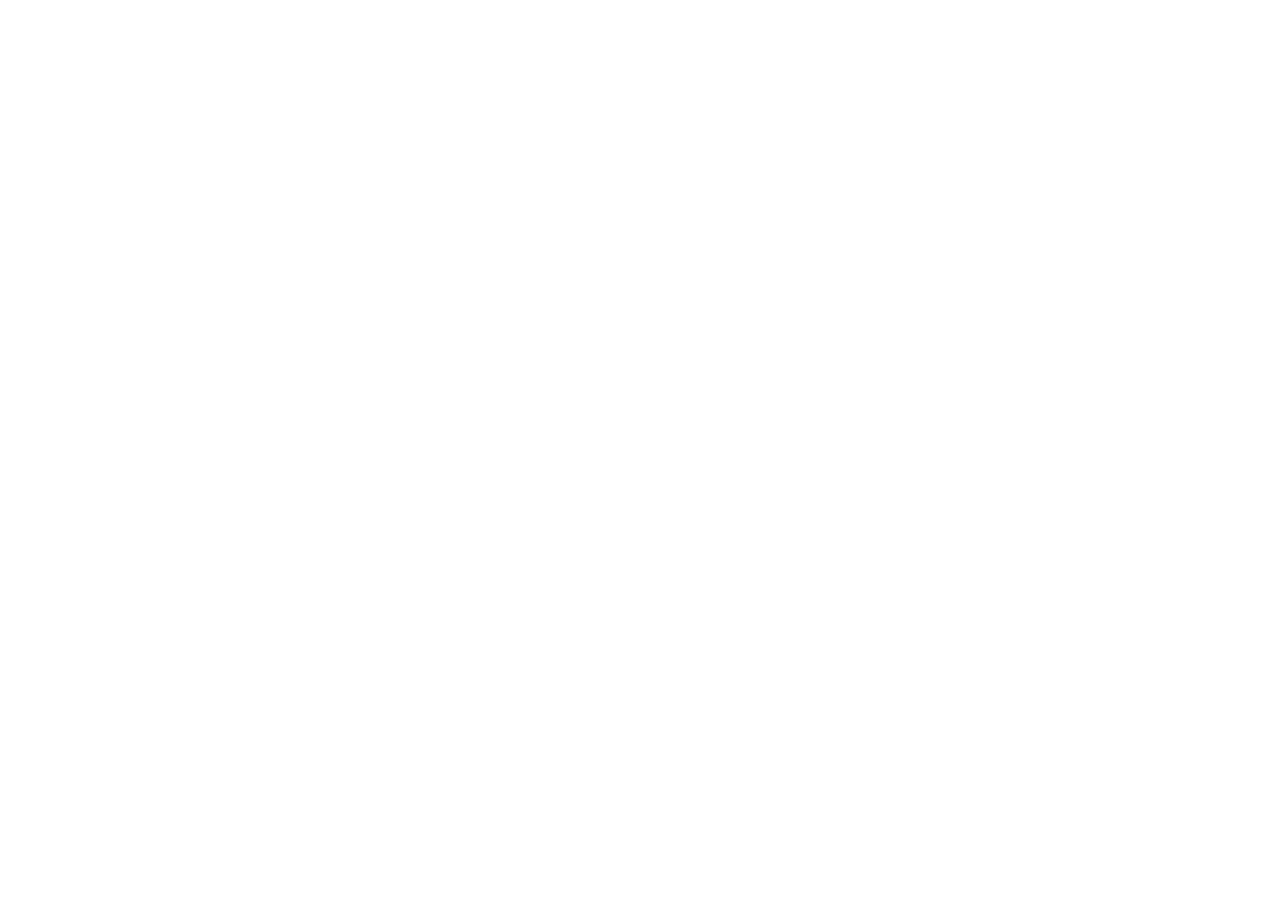
==== index.html @ af1b5518 "inital commit" ====
<!DOCTYPE html>
<html lang="en">

<head>
    <meta charset="UTF-8">
    <meta http-equiv="X-UA-Compatible" content="IE=edge">
    <meta name="viewport" content="width=device-width, initial-scale=1.0">
    <title>Home</title>
    <link rel="stylesheet" href="src/assets/css/reset.css">
    <link rel="stylesheet" href="src/assets/css/index.css">
</head>

<body>


    <script type="module" src="src/Js/controllers/indexController.js"></script>
</body>

</html>
---- src/assets/css/index.css ----
:root {
    -cor-do-botao: #fff;
}
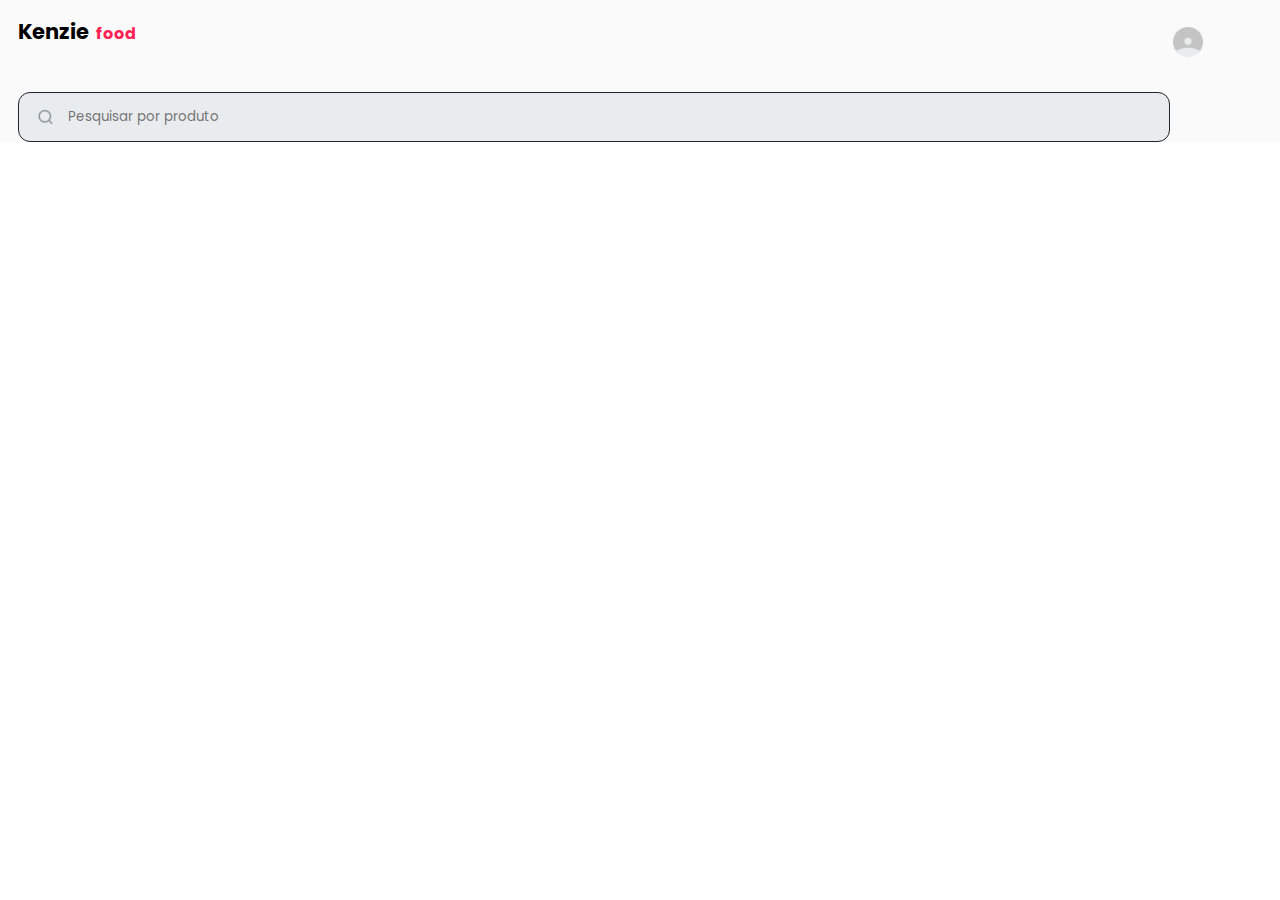
==== commit de29d930: "Merge branch 'develop' into feature/pageAutentication" ====
--- a/index.html
+++ b/index.html
@@ -1,19 +1,17 @@
 <!DOCTYPE html>
 <html lang="en">
+  <head>
+    <meta charset="UTF-8" />
+    <meta http-equiv="X-UA-Compatible" content="IE=edge" />
+    <meta name="viewport" content="width=device-width, initial-scale=1.0" />
+    <title>Home</title>
+    <link rel="stylesheet" href="src/assets/css/reset.css" />
+    <link rel="stylesheet" href="src/assets/css/index.css" />
+  </head>
 
-<head>
-    <meta charset="UTF-8">
-    <meta http-equiv="X-UA-Compatible" content="IE=edge">
-    <meta name="viewport" content="width=device-width, initial-scale=1.0">
-    <title>Home</title>
-    <link rel="stylesheet" href="src/assets/css/reset.css">
-    <link rel="stylesheet" href="src/assets/css/index.css">
-</head>
-
-<body>
-
+  <body>
+    <header class="header"></header>
 
     <script type="module" src="src/Js/controllers/indexController.js"></script>
-</body>
-
-</html>+  </body>
+</html>
--- a/src/assets/css/index.css
+++ b/src/assets/css/index.css
@@ -1,3 +1,89 @@
-:root {
-    -cor-do-botao: #fff;
-}+@import url("https://fonts.googleapis.com/css2?family=Inter&family=Poppins&display=swap");
+
+.header {
+  width: 100%;
+  font-family: "Poppins";
+  display: flex;
+  flex-wrap: wrap;
+  align-items: center;
+  justify-content: flex-start;
+  background: #fafafa;
+}
+
+.header__strong {
+  font-weight: 700;
+  font-size: 21px;
+  margin-left: 18px;
+  margin-top: 21px;
+}
+
+.header__small {
+  font-weight: 700;
+  font-size: 16px;
+  color: #ff2253;
+  margin-left: 7px;
+  margin-top: 26px;
+}
+.header__search--container {
+  gap: 14px;
+  width: 70%;
+  height: 50px;
+  margin-left: 18px;
+  margin-top: 50px;
+  background-color: #e9ecef;
+  color: #868e96;
+  border: 1.5px solid #e9ecef;
+  border-radius: 12px;
+  display: flex;
+  flex-direction: row;
+  align-items: center;
+  justify-content: flex-start;
+}
+.header__search--container.active {
+  width: 90%;
+}
+.header__search--container {
+  border: 1.5px solid #212529;
+  border-radius: 12px;
+}
+.header__search:focus::placeholder {
+  opacity: 0;
+}
+
+.header__search:hover::placeholder {
+  padding-left: 10px;
+  transition: ease-in-out 0.4s;
+}
+.header__search::placeholder {
+  transition: ease-out 0.4s;
+}
+.header__icon {
+  width: 18px;
+  height: 18px;
+  margin-left: 18px;
+}
+.header__search {
+  font-family: "Poppins";
+  width: 100%;
+  height: 100%;
+  outline: 0;
+}
+.header__signin {
+  font-family: "Inter";
+  font-weight: 500;
+  color: #f8f9fa;
+  background-color: #ff2253;
+  width: 60px;
+  height: 48px;
+  border: 1.5px solid #ff2253;
+  border-radius: 20px;
+  margin-top: 50px;
+  margin-left: 8px;
+}
+
+.header__user {
+  width: 30px;
+  position: absolute;
+  top: 3%;
+  right: 6%;
+}
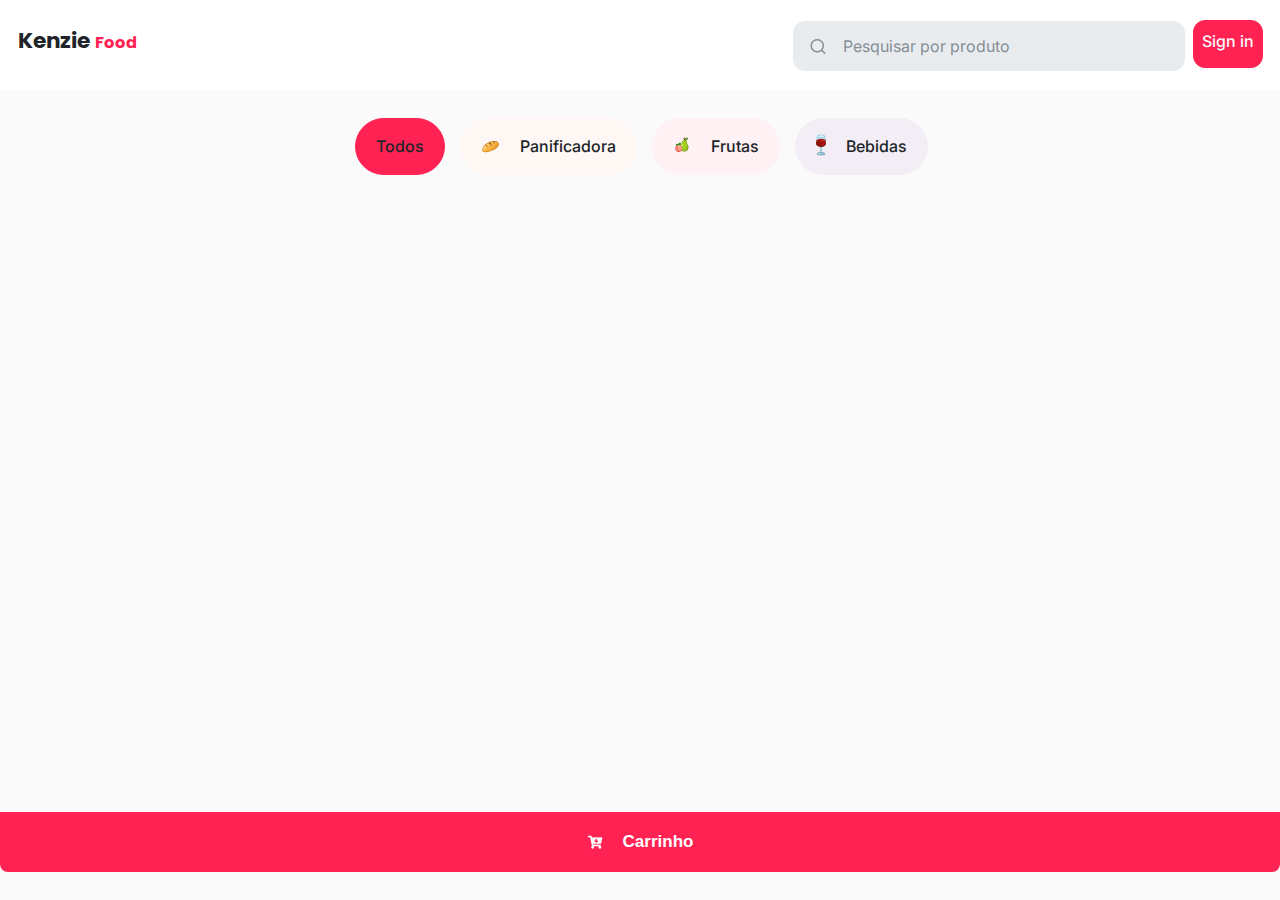
==== commit ae9686ca: "feat: created home Page" ====
--- a/index.html
+++ b/index.html
@@ -1,17 +1,206 @@
 <!DOCTYPE html>
 <html lang="en">
-  <head>
-    <meta charset="UTF-8" />
-    <meta http-equiv="X-UA-Compatible" content="IE=edge" />
-    <meta name="viewport" content="width=device-width, initial-scale=1.0" />
+
+<head>
+    <meta charset="UTF-8">
+    <meta http-equiv="X-UA-Compatible" content="IE=edge">
+    <meta name="viewport" content="width=device-width, initial-scale=1.0">
     <title>Home</title>
-    <link rel="stylesheet" href="src/assets/css/reset.css" />
-    <link rel="stylesheet" href="src/assets/css/index.css" />
-  </head>
-
-  <body>
-    <header class="header"></header>
+    <link rel="stylesheet" href="src/assets/css/reset.css">
+    <link rel="stylesheet" href="src/assets/css/index.css">
+</head>
+
+<body>
+
+    <div class="header">
+
+    </div>
+
+    <section class="mainAside">
+
+        <main>
+            <div class="container">
+                <nav class="menu">
+                    <ul class="menu__list">
+                        <li class="menu__item menu__item--all">
+                            <h2 class="menu__title">Todos</h2>
+                        </li>
+                        <li class="menu__item menu__item--bakery">
+                            <span class="menu__icon"><img src="src/assets/images/bread.png" alt=""></span>
+                            <h2 class="menu__title">Panificadora</h2>
+                        </li>
+                        <li class="menu__item menu__item--fruits">
+                            <span class="menu__icon"><img src="src/assets/images/fruits.png" alt=""></span>
+                            <h2 class="menu__title">Frutas</h2>
+                        </li>
+                        <li class="menu__item menu__item--drinks">
+                            <span class="menu__icon"><img src="src/assets/images/drink.png" alt=""></span>
+                            <h2 class="menu__title">Bebidas</h2>
+                        </li>
+                    </ul>
+                </nav>
+                <section class="showcase">
+
+                </section>
+
+            </div>
+
+        </main>
+
+        <aside>
+            <section class="cart">
+                <section class="cart__head">
+                    <div class="cart__left">
+                        <img class="cart__logo" src="src/assets/images/cartLogo.png" alt="">
+                        <h3 class="cart__title">Carrinho</h3>
+                    </div>
+                    <span class="cart__close">X</span>
+                </section>
+                <section class="cart__body">
+                    <article class="itemCart">
+                        <section class="itemCart__image">
+                            <img src="src/assets/images/pancake.png" alt="image item">
+                        </section>
+                        <section class="itemCart__info">
+                            <h4 class="itemCart__title">Panqueca de banana...</h4>
+                            <p class="itemCart__category">Panificadora</p>
+                            <span class="itemCart__price">R$ 20,00</span>
+                        </section>
+                        <section class="itemCart__delete">
+                            <button class="itemCart__btn"><img src="src/assets/images/trash.png" alt=""></button>
+                        </section>
+                    </article>
+                    <article class="itemCart">
+                        <section class="itemCart__image">
+                            <img src="src/assets/images/pancake.png" alt="image item">
+                        </section>
+                        <section class="itemCart__info">
+                            <h4 class="itemCart__title">Panqueca de banana...</h4>
+                            <p class="itemCart__category">Panificadora</p>
+                            <span class="itemCart__price">R$ 20,00</span>
+                        </section>
+                        <section class="itemCart__delete">
+                            <button class="itemCart__btn"><img src="src/assets/images/trash.png" alt=""></button>
+                        </section>
+                    </article>
+                    <article class="itemCart">
+                        <section class="itemCart__image">
+                            <img src="src/assets/images/pancake.png" alt="image item">
+                        </section>
+                        <section class="itemCart__info">
+                            <h4 class="itemCart__title">Panqueca de banana...</h4>
+                            <p class="itemCart__category">Panificadora</p>
+                            <span class="itemCart__price">R$ 20,00</span>
+                        </section>
+                        <section class="itemCart__delete">
+                            <button class="itemCart__btn"><img src="src/assets/images/trash.png" alt=""></button>
+                        </section>
+                    </article>
+
+                    <article class="itemCart">
+                        <section class="itemCart__image">
+                            <img src="src/assets/images/pancake.png" alt="image item">
+                        </section>
+                        <section class="itemCart__info">
+                            <h4 class="itemCart__title">Panqueca de banana...</h4>
+                            <p class="itemCart__category">Panificadora</p>
+                            <span class="itemCart__price">R$ 20,00</span>
+                        </section>
+                        <section class="itemCart__delete">
+                            <button class="itemCart__btn"><img src="src/assets/images/trash.png" alt=""></button>
+                        </section>
+                    </article>
+
+                    <article class="itemCart">
+                        <section class="itemCart__image">
+                            <img src="src/assets/images/pancake.png" alt="image item">
+                        </section>
+                        <section class="itemCart__info">
+                            <h4 class="itemCart__title">Panqueca de banana...</h4>
+                            <p class="itemCart__category">Panificadora</p>
+                            <span class="itemCart__price">R$ 20,00</span>
+                        </section>
+                        <section class="itemCart__delete">
+                            <button class="itemCart__btn"><img src="src/assets/images/trash.png" alt=""></button>
+                        </section>
+                    </article>
+
+
+
+                    <article class="itemCart">
+                        <section class="itemCart__image">
+                            <img src="src/assets/images/pancake.png" alt="image item">
+                        </section>
+                        <section class="itemCart__info">
+                            <h4 class="itemCart__title">Panqueca de banana...</h4>
+                            <p class="itemCart__category">Panificadora</p>
+                            <span class="itemCart__price">R$ 20,00</span>
+                        </section>
+                        <section class="itemCart__delete">
+                            <button class="itemCart__btn"><img src="src/assets/images/trash.png" alt=""></button>
+                        </section>
+                    </article>
+                    <article class="itemCart">
+                        <section class="itemCart__image">
+                            <img src="src/assets/images/pancake.png" alt="image item">
+                        </section>
+                        <section class="itemCart__info">
+                            <h4 class="itemCart__title">Panqueca de banana...</h4>
+                            <p class="itemCart__category">Panificadora</p>
+                            <span class="itemCart__price">R$ 20,00</span>
+                        </section>
+                        <section class="itemCart__delete">
+                            <button class="itemCart__btn"><img src="src/assets/images/trash.png" alt=""></button>
+                        </section>
+                    </article>
+                    <article class="itemCart">
+                        <section class="itemCart__image">
+                            <img src="src/assets/images/pancake.png" alt="image item">
+                        </section>
+                        <section class="itemCart__info">
+                            <h4 class="itemCart__title">Panqueca de banana...</h4>
+                            <p class="itemCart__category">Panificadora</p>
+                            <span class="itemCart__price">R$ 20,00</span>
+                        </section>
+                        <section class="itemCart__delete">
+                            <button class="itemCart__btn"><img src="src/assets/images/trash.png" alt=""></button>
+                        </section>
+                    </article>
+                    <article class="itemCart">
+                        <section class="itemCart__image">
+                            <img src="src/assets/images/pancake.png" alt="image item">
+                        </section>
+                        <section class="itemCart__info">
+                            <h4 class="itemCart__title">Panqueca de banana...</h4>
+                            <p class="itemCart__category">Panificadora</p>
+                            <span class="itemCart__price">R$ 20,00</span>
+                        </section>
+                        <section class="itemCart__delete">
+                            <button class="itemCart__btn"><img src="src/assets/images/trash.png" alt=""></button>
+                        </section>
+                    </article>
+
+                </section>
+                <section class="cart__footer">
+                    <section class="quantity">
+                        <span class="quantity__title">Quantidade</span>
+                        <span class="quantity__value">5</span>
+                    </section>
+                    <section class="total">
+                        <span class="total__title">Total</span>
+                        <span class="total__value">R$ 85,00</span>
+                    </section>
+                </section>
+            </section>
+        </aside>
+    </section>
+
+    <button class="open">
+        <img class="open__logo" src="src/assets/images/cartLogo.png" alt="cart image">
+        <h3 class="open__title">Carrinho</h3>
+    </button>
 
     <script type="module" src="src/Js/controllers/indexController.js"></script>
-  </body>
-</html>
+</body>
+
+</html>--- a/src/assets/css/index.css
+++ b/src/assets/css/index.css
@@ -1,89 +1,539 @@
-@import url("https://fonts.googleapis.com/css2?family=Inter&family=Poppins&display=swap");
-
-.header {
-  width: 100%;
-  font-family: "Poppins";
-  display: flex;
-  flex-wrap: wrap;
-  align-items: center;
-  justify-content: flex-start;
-  background: #fafafa;
-}
-
-.header__strong {
-  font-weight: 700;
-  font-size: 21px;
-  margin-left: 18px;
-  margin-top: 21px;
-}
-
-.header__small {
-  font-weight: 700;
-  font-size: 16px;
-  color: #ff2253;
-  margin-left: 7px;
-  margin-top: 26px;
-}
-.header__search--container {
-  gap: 14px;
-  width: 70%;
-  height: 50px;
-  margin-left: 18px;
-  margin-top: 50px;
-  background-color: #e9ecef;
-  color: #868e96;
-  border: 1.5px solid #e9ecef;
-  border-radius: 12px;
-  display: flex;
-  flex-direction: row;
-  align-items: center;
-  justify-content: flex-start;
-}
-.header__search--container.active {
-  width: 90%;
-}
-.header__search--container {
-  border: 1.5px solid #212529;
-  border-radius: 12px;
-}
-.header__search:focus::placeholder {
-  opacity: 0;
-}
-
-.header__search:hover::placeholder {
-  padding-left: 10px;
-  transition: ease-in-out 0.4s;
-}
-.header__search::placeholder {
-  transition: ease-out 0.4s;
-}
-.header__icon {
-  width: 18px;
-  height: 18px;
-  margin-left: 18px;
-}
-.header__search {
-  font-family: "Poppins";
-  width: 100%;
-  height: 100%;
-  outline: 0;
-}
-.header__signin {
-  font-family: "Inter";
-  font-weight: 500;
-  color: #f8f9fa;
-  background-color: #ff2253;
-  width: 60px;
-  height: 48px;
-  border: 1.5px solid #ff2253;
-  border-radius: 20px;
-  margin-top: 50px;
-  margin-left: 8px;
-}
-
-.header__user {
-  width: 30px;
-  position: absolute;
-  top: 3%;
-  right: 6%;
-}
+@import url('https://fonts.googleapis.com/css2?family=Inter:wght@400;500&family=Nunito:wght@700&family=Poppins:wght@400;500;700&display=swap');
+:root {
+    --first-color: #212529;
+    --second-color: #FF2253;
+    --third-color: #E9ECEF;
+    --fontColor: #868E96;
+    --bakery: #FFF7F4;
+    --fruits: #FFF1F4;
+    --drinks: #F3EEF5;
+    --add-button: #E4F7EF;
+    --cart--button: #F8F9FA;
+    --bg-body: #fafafa;
+}
+
+body {
+    font-family: 'Poppins', sans-serif;
+}
+
+.container {
+    padding-left: 18px;
+    max-width: 1670px;
+}
+
+.container--header {
+    padding-top: 21px;
+    height: 174px;
+    display: flex;
+    flex-wrap: wrap;
+}
+
+.leftSide {
+    width: 100%;
+    height: 90px;
+}
+
+.leftSide__title {
+    font-weight: 700;
+    font-size: 21.6949px;
+    color: var(--first-color);
+}
+
+.leftSide__title small {
+    font-size: 16.2712px;
+    color: var(--second-color);
+}
+
+.rightSide {
+    width: 100%;
+}
+
+.rightSide__search {
+    padding-right: 15px;
+    height: 50px;
+    display: flex;
+    justify-content: center;
+}
+
+.rightSide__icon {
+    height: 100%;
+    background-color: var(--third-color);
+    display: inline-flex;
+    justify-content: center;
+    align-items: center;
+    border-top-left-radius: 12px;
+    border-bottom-left-radius: 12px;
+    max-width: 50px;
+    min-width: 50px;
+}
+
+.rightSide__field {
+    height: 100%;
+    width: 100%;
+    background-color: var(--third-color);
+    border-top-right-radius: 12px;
+    border-bottom-right-radius: 12px;
+    display: inline-block;
+    font-family: 'Inter', sans-serif;
+    font-weight: 400;
+    font-size: 16px;
+    color: var(--fontColor);
+    max-width: 342px;
+}
+
+.rightSide__field::placeholder {
+    font-family: 'Inter', sans-serif;
+    font-weight: 400;
+    font-size: 16px;
+    color: var(--fontColor-field);
+}
+
+.rightSide__photo {
+    position: absolute;
+    bottom: 100px;
+    width: 50px;
+    height: 50px;
+    border-radius: 100%;
+    object-fit: cover;
+    top: 10px;
+    right: 0px;
+    margin-right: 15px;
+}
+
+.rightSide__btn {
+    position: absolute;
+    bottom: 100px;
+    top: 20px;
+    right: 0px;
+    font-family: "Inter";
+    font-weight: 500;
+    color: #f8f9fa;
+    background-color: #ff2253;
+    width: 70px;
+    height: 48px;
+    border: 1.5px solid #ff2253;
+    border-radius: 12px;
+    line-height: 40px;
+    text-align: center;
+}
+
+.mainAside {
+    max-width: 1668px;
+    margin: 0 auto;
+}
+
+main {
+    max-width: 1000px;
+    margin-bottom: 21px;
+}
+
+.menu {
+    height: 8vw;
+    min-height: 112px;
+    display: flex;
+    align-items: center;
+    overflow-x: auto;
+    margin-bottom: 30px;
+}
+
+.menu__list {
+    display: flex;
+}
+
+.menu__item {
+    display: flex;
+    padding: 15px 20px;
+    margin-right: 15px;
+    border-radius: 32px;
+    align-items: center;
+}
+
+.menu__item--all {
+    background-color: var(--second-color);
+    border: 1.5px solid var(--second-color);
+}
+
+.menu__item--bakery {
+    background-color: var(--bakery);
+    border: 1.5px solid var(--bakery);
+}
+
+.menu__item--fruits {
+    background-color: var(--fruits);
+    border: 1.5px solid var(--fruits);
+}
+
+.menu__item--drinks {
+    background-color: var(--drinks);
+    border: 1.5px solid var(--drinks)
+}
+
+.menu__icon {
+    margin-right: 20px;
+}
+
+.menu__title {
+    font-family: 'Inter', sans-serif;
+    font-weight: 500;
+    font-size: 16px;
+    color: var(--first-color);
+}
+
+.showcase {
+    display: inline-flex;
+    overflow-x: auto;
+    width: 100%;
+    gap: 30px;
+    min-height: 510px;
+}
+
+.card {
+    min-height: 400px;
+    min-width: 300px;
+    max-width: 300px;
+    max-height: 400px;
+    display: flex;
+    flex-direction: column;
+}
+
+.card__image {
+    height: 200px;
+    width: 100%;
+}
+
+.card__image img {
+    width: 100%;
+    height: 100%;
+    object-fit: cover;
+}
+
+.card__info {
+    flex: 1;
+    width: 100%;
+    display: flex;
+    flex-direction: column;
+    justify-content: space-between;
+    padding-left: 3px;
+    padding-top: 24px;
+    min-height: 300px;
+    max-height: 300px;
+}
+
+.card__title {
+    font-weight: 500;
+    font-size: 16px;
+    width: 100%;
+}
+
+.card__description {
+    margin: 22px 0px;
+    font-weight: 400;
+    font-size: 14px;
+    color: var(--fontColor);
+    line-height: 24px;
+    width: 100%;
+}
+
+.card__categories {
+    display: flex;
+    flex-wrap: nowrap;
+    margin-bottom: 30px;
+    width: 100%;
+}
+
+.card__category {
+    margin-right: 20px;
+    font-weight: 400;
+    font-size: 12px;
+    color: var(--fontColor);
+}
+
+.card__end {
+    width: 100%;
+    display: flex;
+    justify-content: space-between;
+}
+
+.card__price {
+    font-weight: 500;
+    font-size: 14px;
+    color: var(--first-color);
+    line-height: 38px;
+}
+
+.card__btn {
+    width: 38px;
+    height: 38px;
+    border-radius: 100%;
+    background-color: var(--add-button);
+}
+
+.card__btn img {
+    width: 15px;
+    height: 15px;
+    object-fit: cover;
+}
+
+aside {
+    position: fixed;
+    top: 0;
+    bottom: 0;
+    left: 0;
+    right: 0;
+    background: rgba(0, 0, 0, 0.5);
+    display: flex;
+    justify-content: center;
+    align-items: center;
+    display: none;
+}
+
+.cart {
+    width: 90vw;
+    max-width: 400px;
+    height: 90vh;
+    display: flex;
+    flex-direction: column;
+}
+
+.cart__head {
+    width: 100%;
+    height: 60px;
+    background: var(--second-color);
+    border-radius: 15.0938px 15.0938px 0px 0px;
+    display: flex;
+    justify-content: space-between;
+    align-items: center;
+    padding: 0px 25px;
+}
+
+.cart__left {
+    display: flex;
+}
+
+.cart__logo {
+    margin-right: 22px;
+}
+
+.cart__title {
+    font-weight: 500;
+    font-size: 14px;
+    color: #fff;
+}
+
+.cart__close {
+    font-family: 'Nunito', sans-serif;
+    font-weight: 700;
+    font-size: 16px;
+    color: rgba(255, 255, 255, 0.65);
+}
+
+.cart__body {
+    width: 100%;
+    height: 436px;
+    background-color: #fff;
+    display: flex;
+    flex-direction: column;
+    gap: 40px;
+    flex: 1;
+    padding: 19px 0px;
+    align-items: center;
+    overflow-y: auto;
+}
+
+.itemCart {
+    display: flex;
+    width: 82%;
+    height: 90px;
+    min-width: 250px;
+}
+
+.itemCart__image {
+    width: 76px;
+    height: 76px;
+}
+
+.itemCart__image img {
+    width: 100%;
+    height: 100%;
+    border-radius: 8px;
+    object-fit: cover;
+}
+
+.itemCart__info {
+    display: flex;
+    flex-direction: column;
+    justify-content: space-between;
+    padding: 3px 12px;
+    height: 100%;
+    flex: 1;
+}
+
+.itemCart__title {
+    font-weight: 500;
+    font-size: 14px;
+}
+
+.itemCart__category {
+    font-weight: 400;
+    font-size: 12px;
+    color: var(--fontColor);
+}
+
+.itemCart__price {
+    font-weight: 400;
+    font-size: 14px;
+    color: var(--first-color);
+}
+
+.itemCart__delete {
+    width: 10px;
+}
+
+.itemCart__btn {
+    width: 100%;
+    background: var(--cart--button);
+    border-radius: 5px;
+    display: flex;
+    justify-content: center;
+    align-items: center;
+}
+
+.cart__footer {
+    height: 130px;
+}
+
+.quantity {
+    height: 50%;
+    display: flex;
+    align-items: center;
+    padding: 0px 20px;
+    justify-content: space-between;
+    background-color: var(--cart--button);
+    font-weight: 700;
+    font-size: 13px;
+}
+
+.quantity__title {}
+
+.quantity__value {}
+
+.total {
+    height: 50%;
+    display: flex;
+    align-items: center;
+    padding: 0px 20px;
+    justify-content: space-between;
+    background-color: #fff;
+    font-weight: 700;
+    font-size: 13px;
+    border-radius: 0px 0px 12px 12px;
+}
+
+.total__title {}
+
+.total__value {}
+
+.open {
+    width: 100%;
+    height: 60px;
+    background: var(--second-color);
+    display: flex;
+    justify-content: center;
+    align-items: center;
+    border-radius: 0px 0px 8px 8px;
+}
+
+.open__logo {
+    margin-right: 20px;
+}
+
+.open__title {
+    font-weight: 700;
+    font-size: 17px;
+    color: #fff;
+}
+
+@media (min-width: 680px) {
+    body {
+        background-color: var(--bg-body);
+    }
+    header {
+        background-color: #fff;
+    }
+    main {
+        margin-bottom: 70px;
+    }
+    .container--header {
+        height: 90px;
+        position: relative;
+        margin: 0 auto;
+    }
+    .container--header {
+        flex-wrap: nowrap;
+    }
+    .rightSide__search {
+        position: absolute;
+        right: 80px;
+    }
+    .rightSide__field {
+        min-width: 342px;
+    }
+    .rightSide__photo {
+        top: 20px;
+    }
+    .leftSide__title {
+        margin-top: 9px;
+    }
+    .showcase {
+        display: grid;
+        grid-template-columns: 1fr 1fr;
+        overflow: visible;
+        gap: 90px 40px;
+    }
+    .card {
+        margin-bottom: 100px;
+    }
+    .card__info {
+        min-height: 270px;
+    }
+}
+
+@media (min-width: 1000px) {
+    .showcase {
+        grid-template-columns: 1fr 1fr 1fr;
+    }
+}
+
+@media (min-width: 680px) and (max-width:1599px) {
+    .mainAside {
+        display: flex;
+        justify-content: center;
+    }
+}
+
+@media (min-width: 1600px) {
+    .mainAside {
+        display: flex;
+    }
+    aside {
+        display: flex;
+        align-items: start;
+        background: none;
+        position: static;
+    }
+    .cart {
+        position: fixed;
+        right: 89px;
+        top: 140px;
+        height: 600px;
+    }
+    .open {
+        display: none;
+    }
+}
+
+@media (max-width: 1600px) {
+    .rightSide__btn {
+        margin-right: 17px;
+    }
+}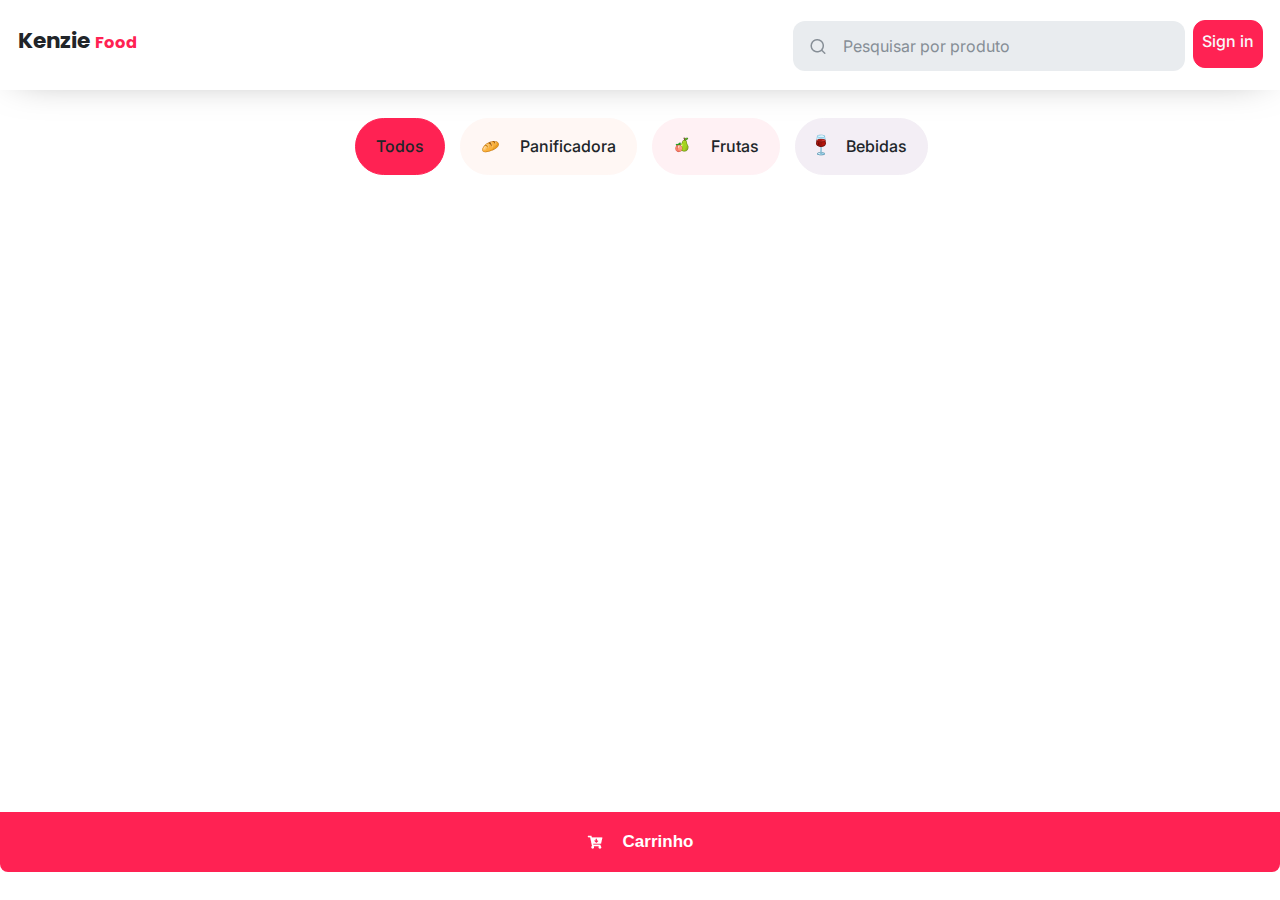
==== commit 6b220403: "Merge pull request #19 from Kenzie-Academy-Brasil-Developers/feat/cartandfilters" ====
--- a/index.html
+++ b/index.html
@@ -11,6 +11,82 @@
 </head>
 
 <body>
+    <!-- <header>
+        <div class="container container--header">
+            <section class="leftSide">
+                <h1 class="leftSide__title">Kenzie <small>Food</small></h1>
+            </section>
+            <section class="rightSide">
+                <div class="rightSide__search">
+                    <span class="rightSide__icon"><img src="src/assets/images/search.png" alt="search icon"></span>
+                    <input type="text" class="rightSide__field">
+                </div>
+
+                <img src="src/assets/images/profile.png" alt="profile photo" class="rightSide__photo">
+            </section>
+        </div>
+    </header> -->
+
+    <!-- <script>
+        const token = localStorage.getItem("Token");
+        const container = document.createElement('div');
+        const leftSide = document.createElement('section');
+        const leftSide__title = document.createElement('h1');
+        const rightSide = document.createElement('section');
+        const rightSide__search = document.createElement('div');
+        const rightSide__icon = document.createElement('span');
+        const rightSide__field = document.createElement('input');
+        const header = document.createElement('header');
+
+        container.classList.add('container', 'container--header');
+        leftSide.classList.add('leftSide');
+        leftSide__title.classList.add('leftSide__title');
+        leftSide__title.innerHTML = 'Kenzie <small>Food</small';
+        rightSide.classList.add('rightSide');
+        rightSide__search.classList.add('rightSide__search');
+        rightSide__icon.classList.add('rightSide__icon');
+        rightSide__icon.innerHTML = '<img src="src/assets/images/search.png" alt="search icon">';
+        rightSide__field.classList.add('rightSide__field');
+        rightSide__field.placeholder = 'Pesquisar por produto';
+
+        header.appendChild(container);
+        container.append(leftSide, rightSide);
+        leftSide.appendChild(leftSide__title);
+        rightSide.append(rightSide__search)
+
+        if (token !== null) {
+            const rightSide__photo = document.createElement('img');
+            rightSide__photo.classList.add('rightSide__photo');
+            rightSide__photo.alt = 'profile photo';
+            rightSide__photo.src = 'src/assets/images/profile.png';
+
+            rightSide.appendChild(rightSide__photo)
+        }
+
+        rightSide__search.append(rightSide__icon, rightSide__field)
+
+        document.body.appendChild(header)
+    </script> -->
+
+    <!-- <article class="card">
+        <section class="card__image">
+            <img src="src/assets/images/pancake.png" alt="">
+        </section>
+        <section class="card__info">
+            <h3 class="card__title">Panqueca de banana com aveia</h3>
+            <p class="card__description">Esta receita serve muito bem 2 pessoas, deixa a gente bem satisfeito, se não tiver outra opção de café. Se tiver mais comida, como pães e frutas.</p>
+            <div class="card__categories">
+                <span class="card__category">Panificadora</span>
+                <span class="card__category">Frutas</span>
+            </div>
+            <div class="card__end">
+                <span class="card__price">R$ 20,00</span>
+                <button class="card__btn"><img src="src/assets/images/littleCart.png" alt=""></button>
+            </div>
+        </section>
+    </article> -->
+
+
 
     <div class="header">
 
@@ -57,138 +133,16 @@
                     <span class="cart__close">X</span>
                 </section>
                 <section class="cart__body">
-                    <article class="itemCart">
-                        <section class="itemCart__image">
-                            <img src="src/assets/images/pancake.png" alt="image item">
-                        </section>
-                        <section class="itemCart__info">
-                            <h4 class="itemCart__title">Panqueca de banana...</h4>
-                            <p class="itemCart__category">Panificadora</p>
-                            <span class="itemCart__price">R$ 20,00</span>
-                        </section>
-                        <section class="itemCart__delete">
-                            <button class="itemCart__btn"><img src="src/assets/images/trash.png" alt=""></button>
-                        </section>
-                    </article>
-                    <article class="itemCart">
-                        <section class="itemCart__image">
-                            <img src="src/assets/images/pancake.png" alt="image item">
-                        </section>
-                        <section class="itemCart__info">
-                            <h4 class="itemCart__title">Panqueca de banana...</h4>
-                            <p class="itemCart__category">Panificadora</p>
-                            <span class="itemCart__price">R$ 20,00</span>
-                        </section>
-                        <section class="itemCart__delete">
-                            <button class="itemCart__btn"><img src="src/assets/images/trash.png" alt=""></button>
-                        </section>
-                    </article>
-                    <article class="itemCart">
-                        <section class="itemCart__image">
-                            <img src="src/assets/images/pancake.png" alt="image item">
-                        </section>
-                        <section class="itemCart__info">
-                            <h4 class="itemCart__title">Panqueca de banana...</h4>
-                            <p class="itemCart__category">Panificadora</p>
-                            <span class="itemCart__price">R$ 20,00</span>
-                        </section>
-                        <section class="itemCart__delete">
-                            <button class="itemCart__btn"><img src="src/assets/images/trash.png" alt=""></button>
-                        </section>
-                    </article>
-
-                    <article class="itemCart">
-                        <section class="itemCart__image">
-                            <img src="src/assets/images/pancake.png" alt="image item">
-                        </section>
-                        <section class="itemCart__info">
-                            <h4 class="itemCart__title">Panqueca de banana...</h4>
-                            <p class="itemCart__category">Panificadora</p>
-                            <span class="itemCart__price">R$ 20,00</span>
-                        </section>
-                        <section class="itemCart__delete">
-                            <button class="itemCart__btn"><img src="src/assets/images/trash.png" alt=""></button>
-                        </section>
-                    </article>
-
-                    <article class="itemCart">
-                        <section class="itemCart__image">
-                            <img src="src/assets/images/pancake.png" alt="image item">
-                        </section>
-                        <section class="itemCart__info">
-                            <h4 class="itemCart__title">Panqueca de banana...</h4>
-                            <p class="itemCart__category">Panificadora</p>
-                            <span class="itemCart__price">R$ 20,00</span>
-                        </section>
-                        <section class="itemCart__delete">
-                            <button class="itemCart__btn"><img src="src/assets/images/trash.png" alt=""></button>
-                        </section>
-                    </article>
-
-
-
-                    <article class="itemCart">
-                        <section class="itemCart__image">
-                            <img src="src/assets/images/pancake.png" alt="image item">
-                        </section>
-                        <section class="itemCart__info">
-                            <h4 class="itemCart__title">Panqueca de banana...</h4>
-                            <p class="itemCart__category">Panificadora</p>
-                            <span class="itemCart__price">R$ 20,00</span>
-                        </section>
-                        <section class="itemCart__delete">
-                            <button class="itemCart__btn"><img src="src/assets/images/trash.png" alt=""></button>
-                        </section>
-                    </article>
-                    <article class="itemCart">
-                        <section class="itemCart__image">
-                            <img src="src/assets/images/pancake.png" alt="image item">
-                        </section>
-                        <section class="itemCart__info">
-                            <h4 class="itemCart__title">Panqueca de banana...</h4>
-                            <p class="itemCart__category">Panificadora</p>
-                            <span class="itemCart__price">R$ 20,00</span>
-                        </section>
-                        <section class="itemCart__delete">
-                            <button class="itemCart__btn"><img src="src/assets/images/trash.png" alt=""></button>
-                        </section>
-                    </article>
-                    <article class="itemCart">
-                        <section class="itemCart__image">
-                            <img src="src/assets/images/pancake.png" alt="image item">
-                        </section>
-                        <section class="itemCart__info">
-                            <h4 class="itemCart__title">Panqueca de banana...</h4>
-                            <p class="itemCart__category">Panificadora</p>
-                            <span class="itemCart__price">R$ 20,00</span>
-                        </section>
-                        <section class="itemCart__delete">
-                            <button class="itemCart__btn"><img src="src/assets/images/trash.png" alt=""></button>
-                        </section>
-                    </article>
-                    <article class="itemCart">
-                        <section class="itemCart__image">
-                            <img src="src/assets/images/pancake.png" alt="image item">
-                        </section>
-                        <section class="itemCart__info">
-                            <h4 class="itemCart__title">Panqueca de banana...</h4>
-                            <p class="itemCart__category">Panificadora</p>
-                            <span class="itemCart__price">R$ 20,00</span>
-                        </section>
-                        <section class="itemCart__delete">
-                            <button class="itemCart__btn"><img src="src/assets/images/trash.png" alt=""></button>
-                        </section>
-                    </article>
 
                 </section>
                 <section class="cart__footer">
                     <section class="quantity">
                         <span class="quantity__title">Quantidade</span>
-                        <span class="quantity__value">5</span>
+                        <span class="quantity__value">0</span>
                     </section>
                     <section class="total">
                         <span class="total__title">Total</span>
-                        <span class="total__value">R$ 85,00</span>
+                        <span class="total__value">R$ 0,00</span>
                     </section>
                 </section>
             </section>
--- a/src/assets/css/index.css
+++ b/src/assets/css/index.css
@@ -98,6 +98,70 @@
     top: 10px;
     right: 0px;
     margin-right: 15px;
+}
+
+.menuProfile {
+    width: 200px;
+    height: 210px;
+    background: #FFFFFF;
+    box-shadow: 0px 4px 38px rgb(0 0 0 / 15%);
+    border-radius: 8px;
+    display: none;
+    flex-direction: column;
+    position: absolute;
+    top: 75px;
+    right: 15px;
+    z-index: 1;
+}
+
+.menuProfile::after {
+    content: '';
+    display: block;
+    position: absolute;
+    right: 8px;
+    top: -26px;
+    border: 16px solid;
+    border-color: transparent transparent #fff transparent;
+}
+
+.menuProfile__topSide {
+    height: 30%;
+    width: 100%;
+    display: flex;
+    align-items: center;
+    padding-left: 15px;
+    border-bottom: 1px solid #E9ECEF;
+}
+
+.menuProfile__user {
+    font-weight: 400;
+    font-size: 14px;
+}
+
+.menuProfile__bottomSide {
+    height: 70%;
+    padding: 0px 15px;
+    display: flex;
+    flex-direction: column;
+    justify-content: center;
+    align-items: center;
+    justify-content: space-evenly;
+}
+
+.menuProfile__btn {
+    display: flex;
+    justify-content: center;
+    align-items: center;
+    gap: 15px;
+    width: 175px;
+    height: 48px;
+    background: #F8F9FA;
+    border: 1.5px solid #F8F9FA;
+    border-radius: 32px;
+    font-family: 'Inter';
+    font-weight: 500;
+    font-size: 16px;
+    color: var(--first-color);
 }
 
 .rightSide__btn {
@@ -285,6 +349,7 @@
     justify-content: center;
     align-items: center;
     display: none;
+    transition: all ease .8s;
 }
 
 .cart {
@@ -327,7 +392,7 @@
     color: rgba(255, 255, 255, 0.65);
 }
 
-.cart__body {
+.cart__body--full {
     width: 100%;
     height: 436px;
     background-color: #fff;
@@ -336,6 +401,21 @@
     gap: 40px;
     flex: 1;
     padding: 19px 0px;
+    align-items: center;
+    overflow-y: auto;
+}
+
+.cart__body--empty {
+    width: 100%;
+    height: 300px;
+    background: #f8f9fa;
+    border-radius: 0px 0px 12px 12px;
+    display: flex;
+    flex-direction: column;
+    justify-content: center;
+    padding: 0px 38px;
+    gap: 40px;
+    text-align: center;
     align-items: center;
     overflow-y: auto;
 }
@@ -386,11 +466,48 @@
 }
 
 .itemCart__delete {
-    width: 10px;
+    width: auto;
+    display: flex;
+    flex-direction: column;
+    align-items: center;
+    justify-content: space-between;
+}
+
+.itemCart__QtArea {
+    width: 71px;
+    display: inline-flex;
+    background-color: #EEE;
+    border-radius: 10px;
+    height: 30px;
+    transform: scale(0.7);
+    justify-content: space-between;
+}
+
+.itemCart__qtmenos {
+    border: 0;
+    background-color: transparent;
+    font-size: 17px;
+    outline: 0;
+    cursor: pointer;
+    padding: 0px 10px;
+    color: #333;
+}
+
+.itemCart__ItemQt {
+    line-height: 30px;
+}
+
+.itemCart__qtmais {
+    border: 0;
+    background-color: transparent;
+    font-size: 17px;
+    outline: 0;
+    cursor: pointer;
+    padding: 0px 10px;
+    color: #333;
 }
 
 .itemCart__btn {
-    width: 100%;
     background: var(--cart--button);
     border-radius: 5px;
     display: flex;
@@ -400,6 +517,7 @@
 
 .cart__footer {
     height: 130px;
+    display: none;
 }
 
 .quantity {
@@ -453,12 +571,17 @@
     color: #fff;
 }
 
+.openElementWithBlock {
+    display: block;
+}
+
+.openElementWithFlex {
+    display: flex;
+}
+
 @media (min-width: 680px) {
-    body {
-        background-color: var(--bg-body);
-    }
     header {
-        background-color: #fff;
+        box-shadow: 0px 0px 40px -18px rgba(0, 0, 0, .5);
     }
     main {
         margin-bottom: 70px;
@@ -496,6 +619,9 @@
     .card__info {
         min-height: 270px;
     }
+    .menuProfile {
+        top: 88px;
+    }
 }
 
 @media (min-width: 1000px) {
@@ -530,6 +656,9 @@
     .open {
         display: none;
     }
+    .cart__close {
+        display: none;
+    }
 }
 
 @media (max-width: 1600px) {
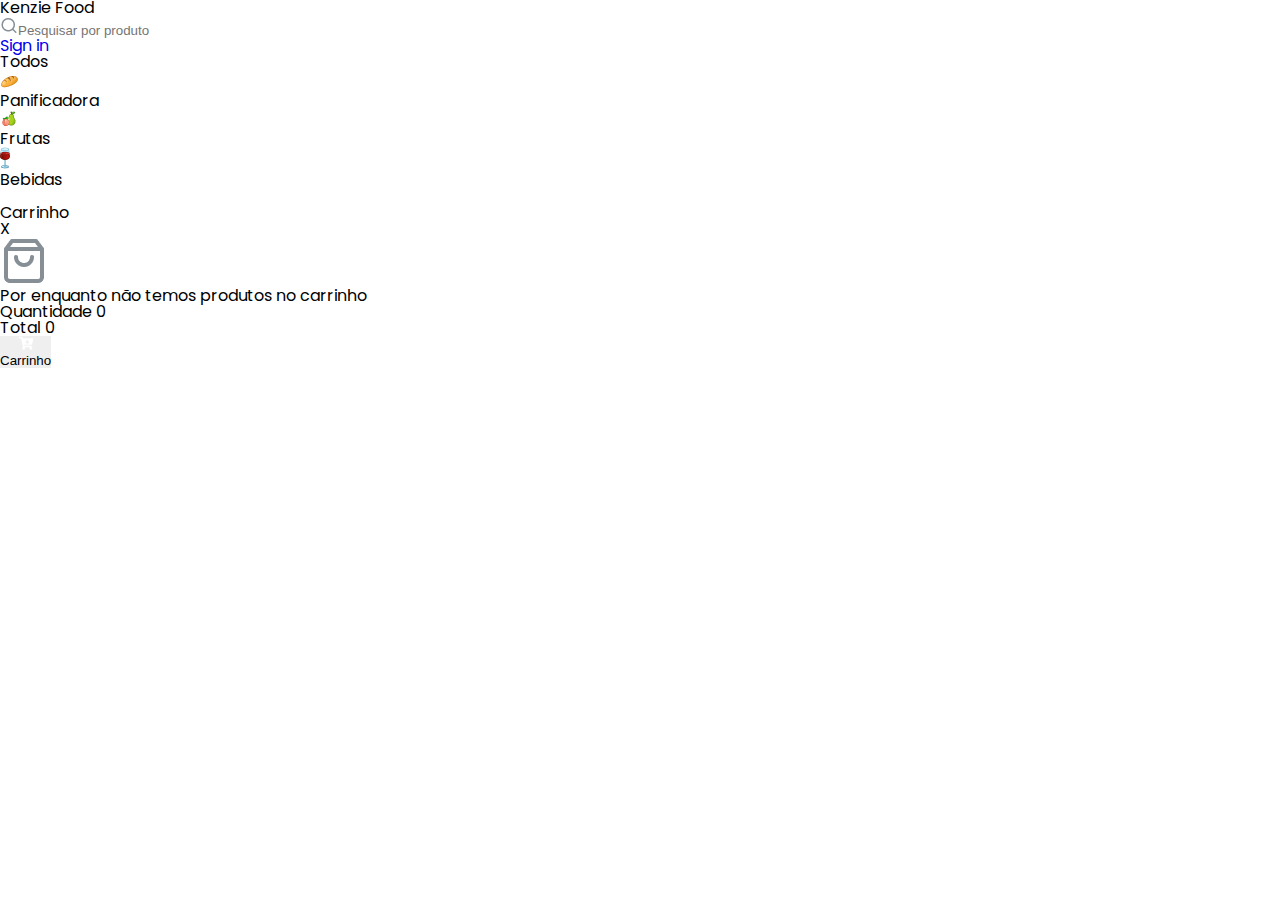
==== commit e8e56dd5: "Merge branch 'develop' into feat/reviewCSS-Dash+Auth" ====
--- a/index.html
+++ b/index.html
@@ -11,82 +11,6 @@
 </head>
 
 <body>
-    <!-- <header>
-        <div class="container container--header">
-            <section class="leftSide">
-                <h1 class="leftSide__title">Kenzie <small>Food</small></h1>
-            </section>
-            <section class="rightSide">
-                <div class="rightSide__search">
-                    <span class="rightSide__icon"><img src="src/assets/images/search.png" alt="search icon"></span>
-                    <input type="text" class="rightSide__field">
-                </div>
-
-                <img src="src/assets/images/profile.png" alt="profile photo" class="rightSide__photo">
-            </section>
-        </div>
-    </header> -->
-
-    <!-- <script>
-        const token = localStorage.getItem("Token");
-        const container = document.createElement('div');
-        const leftSide = document.createElement('section');
-        const leftSide__title = document.createElement('h1');
-        const rightSide = document.createElement('section');
-        const rightSide__search = document.createElement('div');
-        const rightSide__icon = document.createElement('span');
-        const rightSide__field = document.createElement('input');
-        const header = document.createElement('header');
-
-        container.classList.add('container', 'container--header');
-        leftSide.classList.add('leftSide');
-        leftSide__title.classList.add('leftSide__title');
-        leftSide__title.innerHTML = 'Kenzie <small>Food</small';
-        rightSide.classList.add('rightSide');
-        rightSide__search.classList.add('rightSide__search');
-        rightSide__icon.classList.add('rightSide__icon');
-        rightSide__icon.innerHTML = '<img src="src/assets/images/search.png" alt="search icon">';
-        rightSide__field.classList.add('rightSide__field');
-        rightSide__field.placeholder = 'Pesquisar por produto';
-
-        header.appendChild(container);
-        container.append(leftSide, rightSide);
-        leftSide.appendChild(leftSide__title);
-        rightSide.append(rightSide__search)
-
-        if (token !== null) {
-            const rightSide__photo = document.createElement('img');
-            rightSide__photo.classList.add('rightSide__photo');
-            rightSide__photo.alt = 'profile photo';
-            rightSide__photo.src = 'src/assets/images/profile.png';
-
-            rightSide.appendChild(rightSide__photo)
-        }
-
-        rightSide__search.append(rightSide__icon, rightSide__field)
-
-        document.body.appendChild(header)
-    </script> -->
-
-    <!-- <article class="card">
-        <section class="card__image">
-            <img src="src/assets/images/pancake.png" alt="">
-        </section>
-        <section class="card__info">
-            <h3 class="card__title">Panqueca de banana com aveia</h3>
-            <p class="card__description">Esta receita serve muito bem 2 pessoas, deixa a gente bem satisfeito, se não tiver outra opção de café. Se tiver mais comida, como pães e frutas.</p>
-            <div class="card__categories">
-                <span class="card__category">Panificadora</span>
-                <span class="card__category">Frutas</span>
-            </div>
-            <div class="card__end">
-                <span class="card__price">R$ 20,00</span>
-                <button class="card__btn"><img src="src/assets/images/littleCart.png" alt=""></button>
-            </div>
-        </section>
-    </article> -->
-
-
 
     <div class="header">
 
@@ -98,7 +22,7 @@
             <div class="container">
                 <nav class="menu">
                     <ul class="menu__list">
-                        <li class="menu__item menu__item--all">
+                        <li class="menu__item menu__item--all menu__item--selected">
                             <h2 class="menu__title">Todos</h2>
                         </li>
                         <li class="menu__item menu__item--bakery">
--- a/src/assets/css/index.css
+++ b/src/assets/css/index.css
@@ -14,6 +14,83 @@
 
 body {
     font-family: 'Poppins', sans-serif;
+}
+
+
+::-webkit-scrollbar-track {
+    background-color: #ffffff;
+}
+::-webkit-scrollbar {
+    width: 6px;
+    background: none;
+}
+::-webkit-scrollbar-thumb {
+    background: #c7c7c7;
+
+.warning {
+    display: flex;
+    flex-direction: column;
+    width: 275px;
+    height: 152px;
+    position: absolute;
+    top: 73px;
+    right: 12px;
+    background: #fff;
+    border-radius: 11px;
+    animation-name: entrar;
+    animation-duration: 1s;
+    z-index: 99;
+    border: 3px solid #F8F9FA;
+}
+
+.warning__status {
+    flex: 1;
+    display: flex;
+    justify-content: space-between;
+    align-items: center;
+    padding: 0px 28px;
+    width: 100%;
+    background: #F8F9FA;
+    border-radius: 8px 8px 0px 0px;
+}
+
+.warning__title {
+    font-weight: 500;
+    font-size: 14px;
+}
+
+.warning__close {
+    width: 31px;
+    height: 30px;
+    background: #E9ECEF;
+    border-radius: 4px;
+    display: flex;
+    justify-content: center;
+    align-items: center;
+    font-family: 'Nunito';
+    font-weight: 400;
+    font-size: 14px;
+    color: #868E96;
+}
+
+.warning__message {
+    width: 100%;
+    flex: 1;
+    display: flex;
+    align-items: center;
+    padding: 0px 28px;
+    font-weight: 400;
+    font-size: 14px;
+    color: #212529;
+}
+
+.warning__bar {
+    width: 100%;
+    height: 8px;
+    background: #39DF8F;
+    border-radius: 0px 0px 8px 8px;
+    transition: width 6s linear;
+
 }
 
 .container {
@@ -213,8 +290,7 @@
 }
 
 .menu__item--all {
-    background-color: var(--second-color);
-    border: 1.5px solid var(--second-color);
+    background-color: #7b72a4;
 }
 
 .menu__item--bakery {
@@ -230,6 +306,11 @@
 .menu__item--drinks {
     background-color: var(--drinks);
     border: 1.5px solid var(--drinks)
+}
+
+.menu__item--selected {
+    background-color: var(--second-color);
+    border: 1.5px solid var(--second-color);
 }
 
 .menu__icon {
@@ -579,7 +660,15 @@
     display: flex;
 }
 
+.warning {
+    height: 143px;
+}
+
 @media (min-width: 680px) {
+    .warning {
+        width: 496px;
+        height: 174px;
+    }
     header {
         box-shadow: 0px 0px 40px -18px rgba(0, 0, 0, .5);
     }
@@ -628,6 +717,11 @@
     .showcase {
         grid-template-columns: 1fr 1fr 1fr;
     }
+    .warning {
+        top: unset;
+        bottom: 29px;
+        right: 28px;
+    }
 }
 
 @media (min-width: 680px) and (max-width:1599px) {
